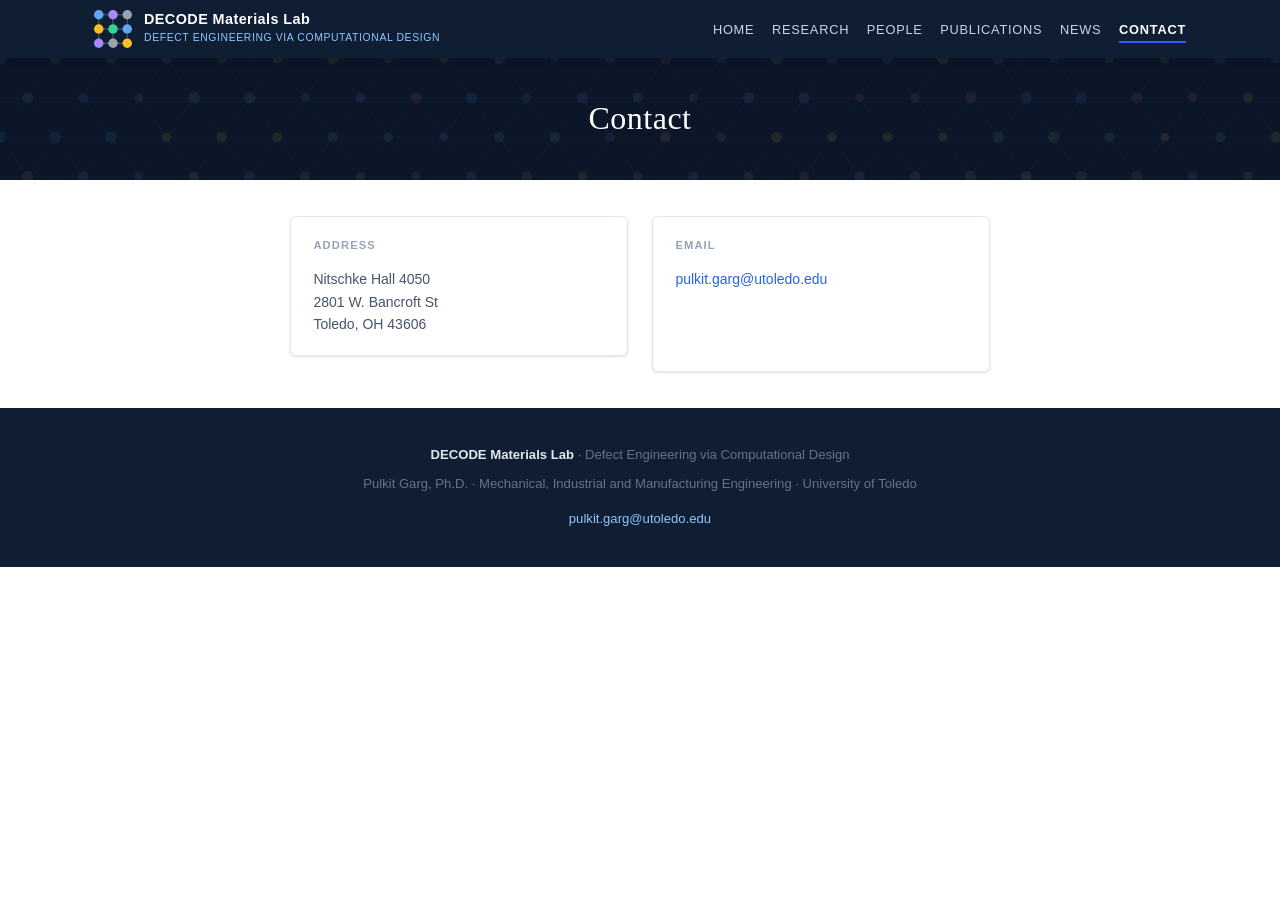
==== contact.html @ d27fb6fd "Restructure site into separate pages: Home, Research, People, Publications, News, Contact - Home: he" ====
<!DOCTYPE html>
<html lang="en">
<head>
  <meta charset="UTF-8" />
  <meta name="viewport" content="width=device-width, initial-scale=1.0" />
  <title>Contact | DECODE Materials Lab</title>
  <meta name="description" content="Contact information for the DECODE Materials Lab at the University of Toledo." />
  <link rel="stylesheet" href="styles.css" />
</head>
<body>

<!-- ===== NAV ===== -->
<nav>
  <div class="nav-inner">
    <a class="nav-brand" href="index.html">
      <svg class="nav-logo" width="38" height="38" viewBox="0 0 40 40" xmlns="http://www.w3.org/2000/svg" aria-hidden="true">
        <g stroke="rgba(255,255,255,0.25)" stroke-width="1.2">
          <line x1="5" y1="5" x2="20" y2="5"/> <line x1="20" y1="5" x2="35" y2="5"/>
          <line x1="5" y1="20" x2="20" y2="20"/> <line x1="20" y1="20" x2="35" y2="20"/>
          <line x1="5" y1="35" x2="20" y2="35"/> <line x1="20" y1="35" x2="35" y2="35"/>
          <line x1="5" y1="5" x2="5" y2="20"/> <line x1="5" y1="20" x2="5" y2="35"/>
          <line x1="20" y1="5" x2="20" y2="20"/> <line x1="20" y1="20" x2="20" y2="35"/>
          <line x1="35" y1="5" x2="35" y2="20"/> <line x1="35" y1="20" x2="35" y2="35"/>
        </g>
        <circle cx="5"  cy="5"  r="5" fill="#60a5fa"/>
        <circle cx="20" cy="5"  r="5" fill="#a78bfa"/>
        <circle cx="35" cy="5"  r="5" fill="#9ca3af"/>
        <circle cx="5"  cy="20" r="5" fill="#fbbf24"/>
        <circle cx="20" cy="20" r="5" fill="#34d399"/>
        <circle cx="35" cy="20" r="5" fill="#60a5fa"/>
        <circle cx="5"  cy="35" r="5" fill="#a78bfa"/>
        <circle cx="20" cy="35" r="5" fill="#9ca3af"/>
        <circle cx="35" cy="35" r="5" fill="#fbbf24"/>
      </svg>
      <div class="nav-brand-text">
        <span class="nav-brand-name">DECODE Materials Lab</span>
        <span class="nav-brand-sub">Defect Engineering via Computational Design</span>
      </div>
    </a>
    <ul class="nav-links" id="nav-links">
      <li><a href="index.html">Home</a></li>
      <li><a href="research.html">Research</a></li>
      <li><a href="people.html">People</a></li>
      <li><a href="publications.html">Publications</a></li>
      <li><a href="news.html">News</a></li>
      <li><a href="contact.html" class="active">Contact</a></li>
    </ul>
    <button class="nav-hamburger" id="nav-toggle" aria-label="Toggle menu">
      <span></span><span></span><span></span>
    </button>
  </div>
</nav>

<div class="page-hero">
  <h1>Contact</h1>
</div>

<!-- ===== CONTACT ===== -->
<section id="contact">
  <div class="section-inner">
    <div class="contact-grid">
      <div class="about-card">
        <h3>Address</h3>
        <p class="about-pos">Nitschke Hall 4050</p>
        <p class="about-pos">2801 W. Bancroft St</p>
        <p class="about-pos">Toledo, OH 43606</p>
      </div>
      <div class="about-card">
        <h3>Email</h3>
        <p class="about-pos"><a href="mailto:pulkit.garg@utoledo.edu">pulkit.garg@utoledo.edu</a></p>
      </div>
    </div>
  </div>
</section>

<!-- ===== FOOTER ===== -->
<footer>
  <p><strong style="color:#e2e8f0">DECODE Materials Lab</strong> &middot; Defect Engineering via Computational Design</p>
  <p>Pulkit Garg, Ph.D. &middot; Mechanical, Industrial and Manufacturing Engineering &middot; University of Toledo</p>
  <p style="margin-top:.75rem"><a href="mailto:pulkit.garg@utoledo.edu">pulkit.garg@utoledo.edu</a></p>
</footer>

<script>
// ── Mobile nav toggle ────────────────────────────────────────────────────────
const navToggle = document.getElementById('nav-toggle');
const navMenu   = document.getElementById('nav-links');

navToggle.addEventListener('click', () => {
  const open = navMenu.classList.toggle('open');
  navToggle.classList.toggle('open', open);
  navToggle.setAttribute('aria-expanded', open);
});

// Close menu when any link is clicked
navMenu.querySelectorAll('a').forEach(a => a.addEventListener('click', () => {
  navMenu.classList.remove('open');
  navToggle.classList.remove('open');
  navToggle.setAttribute('aria-expanded', false);
}));
</script>

</body>
</html>
---- styles.css ----
/* ===== RESET & BASE ===== */
*, *::before, *::after { box-sizing: border-box; margin: 0; padding: 0; }

:root {
  --navy:        #1a2e4a;
  --navy-dark:   #0f1e32;
  --blue:        #2563eb;
  --blue-light:  #dbeafe;
  --gold:        #f59e0b;
  --gold-light:  #fef3c7;
  --gray-50:     #f8fafc;
  --gray-100:    #f1f5f9;
  --gray-200:    #e2e8f0;
  --gray-400:    #94a3b8;
  --gray-600:    #475569;
  --gray-800:    #1e293b;
  --white:       #ffffff;
  --max-w:       1140px;
  --radius:      6px;
  --shadow:      0 1px 3px rgba(0,0,0,.08), 0 1px 2px rgba(0,0,0,.06);
  --shadow-md:   0 4px 12px rgba(0,0,0,.10);
}

html { scroll-behavior: smooth; }

body {
  font-family: "Georgia", "Times New Roman", serif;
  font-size: 16px;
  line-height: 1.75;
  color: var(--gray-800);
  background: var(--white);
}

a { color: var(--blue); text-decoration: none; }
a:hover { text-decoration: underline; }

/* ===== NAV ===== */
nav {
  position: sticky;
  top: 0;
  z-index: 100;
  background: var(--navy-dark);
  box-shadow: 0 2px 8px rgba(0,0,0,.25);
  /* position: sticky acts as containing block for the absolute mobile dropdown */
}

.nav-inner {
  max-width: var(--max-w);
  margin: 0 auto;
  padding: 0 1.5rem;
  display: flex;
  align-items: center;
  justify-content: space-between;
  height: 58px;
}

.nav-brand {
  display: flex;
  flex-direction: row;
  align-items: center;
  gap: .75rem;
  text-decoration: none;
}

.nav-logo { flex-shrink: 0; }

.nav-brand-text {
  display: flex;
  flex-direction: column;
}

.nav-brand-name {
  color: var(--white);
  font-family: -apple-system, BlinkMacSystemFont, "Segoe UI", sans-serif;
  font-size: .9rem;
  font-weight: 700;
  letter-spacing: .03em;
  line-height: 1.2;
}

.nav-brand-sub {
  color: #93c5fd;
  font-family: -apple-system, BlinkMacSystemFont, "Segoe UI", sans-serif;
  font-size: .65rem;
  letter-spacing: .06em;
  text-transform: uppercase;
}

.nav-links {
  display: flex;
  gap: 1.1rem;
  list-style: none;
}

.nav-links a {
  color: #cbd5e1;
  font-family: -apple-system, BlinkMacSystemFont, "Segoe UI", sans-serif;
  font-size: .8rem;
  letter-spacing: .06em;
  text-transform: uppercase;
  text-decoration: none;
  transition: color .2s;
}

.nav-links a:hover { color: var(--white); }

.nav-links a.active {
  color: var(--white);
  font-weight: 700;
  border-bottom: 2px solid var(--blue);
  padding-bottom: 4px;
}

/* ===== HERO ===== */
.hero {
  background:
    url('images/hero-crystal.svg') center center / cover no-repeat;
  color: var(--white);
  padding: 2.25rem 1.5rem 2.25rem;
  text-align: center;
  position: relative;
  overflow: hidden;
}

.hero-inner { max-width: var(--max-w); margin: 0 auto; position: relative; }

.hero-decode {
  display: inline-block;
  background: rgba(255,255,255,.1);
  border: 1px solid rgba(255,255,255,.2);
  border-radius: 4px;
  padding: .3rem 1rem;
  font-family: -apple-system, BlinkMacSystemFont, "Segoe UI", sans-serif;
  font-size: .8rem;
  letter-spacing: .12em;
  text-transform: uppercase;
  color: #93c5fd;
  margin-bottom: 1.25rem;
}

.hero h1 {
  font-size: 2.75rem;
  font-weight: normal;
  letter-spacing: .015em;
  margin-bottom: .4rem;
  color: var(--white);
}

.hero-lab-full {
  font-family: -apple-system, BlinkMacSystemFont, "Segoe UI", sans-serif;
  font-size: 1rem;
  color: #bfdbfe;
  margin-bottom: .2rem;
  font-style: italic;
}

.hero-title {
  font-family: -apple-system, BlinkMacSystemFont, "Segoe UI", sans-serif;
  font-size: 1rem;
  color: #cbd5e1;
  margin-bottom: .2rem;
}

.hero-inst {
  font-family: -apple-system, BlinkMacSystemFont, "Segoe UI", sans-serif;
  font-size: .9rem;
  color: #94a3b8;
  margin-bottom: 2rem;
}

.hero-links {
  display: flex;
  justify-content: center;
  flex-wrap: wrap;
  gap: .65rem;
  margin-bottom: 2.75rem;
}

.hero-links a {
  display: inline-flex;
  align-items: center;
  gap: .4rem;
  padding: .4rem .95rem;
  border-radius: 4px;
  border: 1px solid rgba(255,255,255,.25);
  color: #e2e8f0;
  font-family: -apple-system, BlinkMacSystemFont, "Segoe UI", sans-serif;
  font-size: .82rem;
  text-decoration: none;
  transition: background .2s, border-color .2s;
}

.hero-links a:hover {
  background: rgba(255,255,255,.12);
  border-color: rgba(255,255,255,.5);
  text-decoration: none;
}

.hero-stats {
  display: flex;
  justify-content: center;
  gap: 3rem;
  flex-wrap: wrap;
}

.stat { text-align: center; }
.stat-num {
  display: block;
  font-size: 2.1rem;
  font-weight: bold;
  color: #93c5fd;
  line-height: 1.1;
}
.stat-label {
  font-family: -apple-system, BlinkMacSystemFont, "Segoe UI", sans-serif;
  font-size: .72rem;
  color: #94a3b8;
  text-transform: uppercase;
  letter-spacing: .08em;
}

/* ===== PAGE HERO (sub-page banner) ===== */
.page-hero {
  background:
    url('images/hero-crystal.svg') center center / cover no-repeat;
  color: var(--white);
  padding: 2rem 1.5rem 1.75rem;
  text-align: center;
}

.page-hero h1 {
  font-size: 2rem;
  font-weight: normal;
  letter-spacing: .015em;
  color: var(--white);
  margin-bottom: .35rem;
}

.page-hero p {
  font-family: -apple-system, BlinkMacSystemFont, "Segoe UI", sans-serif;
  font-size: .9rem;
  color: #cbd5e1;
  max-width: 640px;
  margin: 0 auto;
}

/* ===== SECTION WRAPPER ===== */
section { padding: 2.25rem 1.5rem; }
section.section-shaded { background: var(--gray-50); }

.section-inner { max-width: var(--max-w); margin: 0 auto; }

.section-header { margin-bottom: 2rem; }

h2 {
  font-size: 1.65rem;
  font-weight: normal;
  color: var(--navy);
  padding-bottom: .4rem;
  border-bottom: 2.5px solid var(--blue);
  display: inline-block;
  margin-bottom: .5rem;
}

.section-sub {
  font-family: -apple-system, BlinkMacSystemFont, "Segoe UI", sans-serif;
  font-size: .9rem;
  color: var(--gray-600);
  margin-top: .4rem;
}

/* ===== ABOUT ===== */
.about-top {
  display: flex;
  align-items: center;
  gap: 1.75rem;
  margin-bottom: 2rem;
  padding-bottom: 2rem;
  border-bottom: 1px solid var(--gray-200);
}

.about-photo {
  width: 150px;
  height: 150px;
  border-radius: 50%;
  object-fit: cover;
  object-position: center top;
  border: 3px solid var(--blue-light);
  box-shadow: var(--shadow-md);
  flex-shrink: 0;
}

.about-name {
  font-family: -apple-system, BlinkMacSystemFont, "Segoe UI", sans-serif;
  font-size: 1.3rem;
  font-weight: 700;
  color: var(--navy);
  margin-bottom: .3rem;
}

.about-pos {
  font-family: -apple-system, BlinkMacSystemFont, "Segoe UI", sans-serif;
  font-size: .875rem;
  color: var(--gray-600);
  line-height: 1.6;
}

@media (max-width: 480px) {
  .about-top { flex-direction: column; text-align: center; }
}


.about-grid {
  display: grid;
  grid-template-columns: 1fr 270px;
  gap: 2.5rem;
  align-items: start;
}

.about-text p {
  margin-bottom: 1rem;
  color: var(--gray-800);
  text-align: justify;
}

.about-text p:last-child { margin-bottom: 0; }

/* ===== EDUCATION SECTION ===== */
.edu-section-grid {
  display: grid;
  grid-template-columns: 1fr 1fr;
  gap: 1.5rem;
}

.edu-card {
  background: var(--white);
  border: 1px solid var(--gray-200);
  border-top: 3px solid var(--blue);
  border-radius: var(--radius);
  box-shadow: var(--shadow);
  overflow: hidden;
}

.edu-card-header {
  display: flex;
  justify-content: space-between;
  align-items: flex-start;
  gap: 1rem;
  padding: 1.25rem 1.5rem 1rem;
  background: var(--gray-50);
  border-bottom: 1px solid var(--gray-200);
}

.edu-card-degree {
  font-family: -apple-system, BlinkMacSystemFont, "Segoe UI", sans-serif;
  font-size: 1rem;
  font-weight: 700;
  color: var(--navy);
  margin-bottom: .2rem;
}

.edu-card-inst {
  font-family: -apple-system, BlinkMacSystemFont, "Segoe UI", sans-serif;
  font-size: .875rem;
  color: var(--gray-600);
  font-style: italic;
}

.edu-card-date {
  font-family: -apple-system, BlinkMacSystemFont, "Segoe UI", sans-serif;
  font-size: .8rem;
  color: var(--gray-400);
  white-space: nowrap;
  flex-shrink: 0;
  padding-top: .15rem;
}

.edu-card-body {
  padding: 1rem 1.5rem 1.25rem;
  display: flex;
  flex-direction: column;
  gap: .75rem;
}

.edu-card-row {
  display: flex;
  gap: .75rem;
  font-family: -apple-system, BlinkMacSystemFont, "Segoe UI", sans-serif;
  font-size: .875rem;
  line-height: 1.55;
  align-items: flex-start;
}

.edu-label {
  font-weight: 600;
  color: var(--navy);
  min-width: 80px;
  flex-shrink: 0;
  font-size: .8rem;
  text-transform: uppercase;
  letter-spacing: .04em;
  padding-top: .1rem;
}

.edu-thesis {
  color: var(--gray-600);
  font-style: italic;
}

@media (max-width: 740px) {
  .edu-section-grid { grid-template-columns: 1fr; }
}

.about-card {
  background: var(--white);
  border: 1px solid var(--gray-200);
  border-radius: var(--radius);
  box-shadow: var(--shadow);
  padding: 1.2rem 1.4rem;
  margin-bottom: 1rem;
}

.about-card:last-child { margin-bottom: 0; }

.about-card h3 {
  font-family: -apple-system, BlinkMacSystemFont, "Segoe UI", sans-serif;
  font-size: .7rem;
  text-transform: uppercase;
  letter-spacing: .1em;
  color: var(--gray-400);
  margin-bottom: .8rem;
}

.about-card ul {
  list-style: none;
  font-family: -apple-system, BlinkMacSystemFont, "Segoe UI", sans-serif;
  font-size: .85rem;
  color: var(--gray-600);
}

.about-card ul li {
  padding: .3rem 0;
  border-bottom: 1px solid var(--gray-100);
  display: flex;
  align-items: flex-start;
  gap: .5rem;
  line-height: 1.5;
}

.about-card ul li:last-child { border-bottom: none; }

.dot {
  width: 6px; height: 6px;
  border-radius: 50%;
  background: var(--blue);
  margin-top: .5rem;
  flex-shrink: 0;
}

/* ===== RESEARCH ===== */
.research-grid {
  display: grid;
  grid-template-columns: 1fr 1fr;
  gap: 1.25rem;
}

.research-card {
  background: var(--white);
  border: 1px solid var(--gray-200);
  border-top: 3px solid var(--blue);
  border-radius: var(--radius);
  box-shadow: var(--shadow);
  padding: 1.5rem;
  transition: box-shadow .2s, transform .2s;
}

.research-card.future { border-top-color: var(--gold); }
.research-card.methods { border-top-color: #6366f1; }

.research-card:hover {
  box-shadow: var(--shadow-md);
  transform: translateY(-2px);
}

.thrust-num {
  font-family: -apple-system, BlinkMacSystemFont, "Segoe UI", sans-serif;
  font-size: .68rem;
  text-transform: uppercase;
  letter-spacing: .1em;
  color: var(--blue);
  margin-bottom: .5rem;
  font-weight: 600;
}

.research-card.future .thrust-num { color: var(--gold); }
.research-card.methods .thrust-num { color: #6366f1; }

.research-card h3 {
  font-size: 1rem;
  color: var(--navy);
  margin-bottom: .75rem;
  line-height: 1.4;
}

.research-card p {
  font-family: -apple-system, BlinkMacSystemFont, "Segoe UI", sans-serif;
  font-size: .855rem;
  color: var(--gray-600);
  line-height: 1.65;
  margin-bottom: .9rem;
  text-align: justify;
}

.tags { display: flex; flex-wrap: wrap; gap: .35rem; }

/* Figure inside a research card */
.card-figure {
  margin-top: 1rem;
  padding-top: 1rem;
  border-top: 1px solid var(--gray-100);
}

.card-figure img {
  width: 100%;
  display: block;
  border-radius: 4px;
  border: 1px solid var(--gray-200);
}

.card-figure figcaption {
  font-family: -apple-system, BlinkMacSystemFont, "Segoe UI", sans-serif;
  font-size: .72rem;
  color: var(--gray-400);
  margin-top: .4rem;
  font-style: italic;
  text-align: center;
  line-height: 1.4;
}

.tag {
  background: var(--blue-light);
  color: #1d4ed8;
  font-family: -apple-system, BlinkMacSystemFont, "Segoe UI", sans-serif;
  font-size: .7rem;
  padding: .18rem .5rem;
  border-radius: 20px;
  letter-spacing: .02em;
}

.tag-gold { background: var(--gold-light); color: #92400e; }
.tag-purple { background: #ede9fe; color: #5b21b6; }

/* ===== HOME: RESEARCH THRUST TEASERS ===== */
.teaser-grid { grid-template-columns: repeat(3, 1fr); }

.thrust-more {
  display: inline-block;
  font-family: -apple-system, BlinkMacSystemFont, "Segoe UI", sans-serif;
  font-size: .82rem;
  font-weight: 600;
  color: var(--blue);
  margin-top: .25rem;
}

@media (max-width: 900px) {
  .teaser-grid { grid-template-columns: 1fr 1fr; }
}
@media (max-width: 600px) {
  .teaser-grid { grid-template-columns: 1fr; }
}

/* ===== PEOPLE: PROFILE LINKS ===== */
.profile-links {
  display: flex;
  flex-wrap: wrap;
  gap: .6rem;
  margin-top: .75rem;
}

.profile-links a {
  display: inline-flex;
  align-items: center;
  gap: .4rem;
  padding: .45rem 1rem;
  border-radius: 4px;
  border: 1px solid var(--gray-200);
  background: var(--white);
  color: var(--navy);
  font-family: -apple-system, BlinkMacSystemFont, "Segoe UI", sans-serif;
  font-size: .82rem;
  box-shadow: var(--shadow);
  transition: box-shadow .2s, border-color .2s;
}

.profile-links a:hover {
  box-shadow: var(--shadow-md);
  border-color: var(--blue);
  text-decoration: none;
}

/* ===== EMPTY STATE (e.g. News) ===== */
.empty-state {
  text-align: center;
  padding: 3.5rem 1rem;
  color: var(--gray-400);
  font-family: -apple-system, BlinkMacSystemFont, "Segoe UI", sans-serif;
  font-size: .95rem;
}

/* ===== CONTACT ===== */
.contact-grid {
  display: grid;
  grid-template-columns: 1fr 1fr;
  gap: 1.5rem;
  max-width: 700px;
  margin: 0 auto;
}

@media (max-width: 600px) {
  .contact-grid { grid-template-columns: 1fr; }
}

/* ===== PUBLICATIONS ===== */
.pub-meta {
  display: flex;
  align-items: center;
  justify-content: space-between;
  flex-wrap: wrap;
  gap: .75rem;
  margin-bottom: 1.25rem;
}

.pub-filter {
  display: flex;
  gap: .45rem;
  flex-wrap: wrap;
}

.filter-btn {
  font-family: -apple-system, BlinkMacSystemFont, "Segoe UI", sans-serif;
  font-size: .78rem;
  padding: .3rem .8rem;
  border: 1px solid var(--gray-200);
  border-radius: 20px;
  background: var(--white);
  color: var(--gray-600);
  cursor: pointer;
  transition: all .18s;
}

.filter-btn:hover { background: var(--gray-100); }
.filter-btn.active { background: var(--navy); color: var(--white); border-color: var(--navy); }

.pub-count {
  font-family: -apple-system, BlinkMacSystemFont, "Segoe UI", sans-serif;
  font-size: .8rem;
  color: var(--gray-400);
}

.pub-list { display: flex; flex-direction: column; gap: .75rem; }

.pub-item {
  background: var(--white);
  border: 1px solid var(--gray-200);
  border-radius: var(--radius);
  padding: .95rem 1.2rem;
  box-shadow: var(--shadow);
  font-family: -apple-system, BlinkMacSystemFont, "Segoe UI", sans-serif;
  font-size: .855rem;
  line-height: 1.65;
  transition: border-color .2s;
}

.pub-item:hover { border-color: #93c5fd; }
.pub-item.first-author { border-left: 3px solid var(--blue); }
.pub-item.in-prep { border-left: 3px solid var(--gold); background: #fffdf5; }

.pub-num { font-weight: 700; color: var(--gray-400); margin-right: .35rem; font-size: .8rem; }
.pub-authors { color: var(--gray-600); }
.pub-authors strong { color: var(--navy); font-weight: 600; }
.pub-title { color: var(--gray-800); }
.pub-journal { color: var(--blue); font-style: italic; }

.pub-badge {
  display: inline-block;
  font-size: .67rem;
  padding: .1rem .48rem;
  border-radius: 10px;
  margin-left: .4rem;
  vertical-align: middle;
  font-style: normal;
  font-weight: 600;
}

.badge-fa   { background: var(--blue-light); color: #1d4ed8; }
.badge-prep { background: var(--gold-light); color: #92400e; }
.badge-nc   { background: #dcfce7; color: #166534; }

.pub-pdf {
  display: inline-block;
  font-size: .67rem;
  font-weight: 600;
  padding: .1rem .48rem;
  border-radius: 10px;
  margin-left: .4rem;
  vertical-align: middle;
  background: #fef2f2;
  color: #dc2626;
  border: 1px solid #fecaca;
  text-decoration: none;
  transition: background .15s;
}
.pub-pdf:hover { background: #fee2e2; color: #991b1b; }

/* ===== GALLERY ===== */
.gallery-grid {
  display: grid;
  grid-template-columns: repeat(3, 1fr);
  gap: 1.25rem;
}

/* First gallery item spans 2 columns */
.gallery-item:first-child {
  grid-column: span 2;
}

/* Items 3–5: full width across all 3 columns */
.gallery-item:nth-child(3),
.gallery-item:nth-child(4),
.gallery-item:nth-child(5) {
  grid-column: span 3;
}

.gallery-item:nth-child(3) .gallery-img-wrap { height: 420px; }
.gallery-item:nth-child(4) .gallery-img-wrap { height: 360px; }
.gallery-item:nth-child(5) .gallery-img-wrap { height: 360px; }

.gallery-item {
  display: flex;
  flex-direction: column;
  background: var(--white);
  border: 1px solid var(--gray-200);
  border-radius: var(--radius);
  box-shadow: var(--shadow);
  overflow: hidden;
  transition: box-shadow .2s, transform .2s;
}

.gallery-item:hover {
  box-shadow: var(--shadow-md);
  transform: translateY(-2px);
}

.gallery-img-wrap {
  position: relative;
  width: 100%;
  height: 260px;
  background: var(--gray-100);
  overflow: hidden;
}

.gallery-img {
  width: 100%;
  height: 100%;
  object-fit: contain;
  background: var(--white);
  display: block;
  padding: .5rem;
}

/* Hide real img when it has no src, show placeholder instead */
.gallery-img[data-placeholder="true"] { display: none; }

.gallery-placeholder {
  position: absolute;
  inset: 0;
  display: flex;
  align-items: center;
  justify-content: center;
  background: var(--gray-100);
  border-bottom: 1px solid var(--gray-200);
}

/* Hide placeholder once a real image is loaded */
.gallery-img:not([data-placeholder]) + .gallery-placeholder,
.gallery-img[src]:not([src=""]) + .gallery-placeholder { display: none; }

.gallery-placeholder span {
  font-family: -apple-system, BlinkMacSystemFont, "Segoe UI", sans-serif;
  font-size: .78rem;
  color: var(--gray-400);
  font-style: italic;
}

.gallery-caption {
  font-family: -apple-system, BlinkMacSystemFont, "Segoe UI", sans-serif;
  font-size: .82rem;
  color: var(--gray-600);
  line-height: 1.55;
  padding: .8rem 1rem;
  flex: 1;
  text-align: center;
}

@media (max-width: 740px) {
  .gallery-grid { grid-template-columns: repeat(2, 1fr); }
  .gallery-item:first-child,
  .gallery-item:nth-child(3),
  .gallery-item:nth-child(4),
  .gallery-item:nth-child(5) { grid-column: span 2; }
}

@media (max-width: 480px) {
  .gallery-grid { grid-template-columns: 1fr; }
  .gallery-item:first-child,
  .gallery-item:nth-child(3),
  .gallery-item:nth-child(4),
  .gallery-item:nth-child(5) { grid-column: span 1; }
}


/* ===== CV ===== */
.cv-columns {
  display: grid;
  grid-template-columns: 1fr 1fr;
  gap: 1.5rem;
  margin-bottom: 1.5rem;
}

.cv-block {
  background: var(--white);
  border: 1px solid var(--gray-200);
  border-radius: var(--radius);
  padding: 1.3rem 1.5rem;
  box-shadow: var(--shadow);
}

.cv-block h3 {
  font-family: -apple-system, BlinkMacSystemFont, "Segoe UI", sans-serif;
  font-size: .7rem;
  text-transform: uppercase;
  letter-spacing: .1em;
  color: var(--gray-400);
  margin-bottom: 1rem;
  padding-bottom: .5rem;
  border-bottom: 1px solid var(--gray-100);
}

.cv-entry { margin-bottom: 1.1rem; }
.cv-entry:last-child { margin-bottom: 0; }

.cv-row {
  display: flex;
  justify-content: space-between;
  align-items: baseline;
  gap: .5rem;
  flex-wrap: wrap;
}

.cv-entry-title {
  font-weight: bold;
  color: var(--navy);
  font-size: .9rem;
  font-family: -apple-system, BlinkMacSystemFont, "Segoe UI", sans-serif;
}

.cv-entry-date {
  font-family: -apple-system, BlinkMacSystemFont, "Segoe UI", sans-serif;
  font-size: .78rem;
  color: var(--gray-400);
  white-space: nowrap;
  flex-shrink: 0;
}

.cv-entry-sub {
  font-family: -apple-system, BlinkMacSystemFont, "Segoe UI", sans-serif;
  font-size: .83rem;
  color: var(--gray-600);
  font-style: italic;
  margin-top: .1rem;
}

.cv-entry-note {
  font-family: -apple-system, BlinkMacSystemFont, "Segoe UI", sans-serif;
  font-size: .8rem;
  color: var(--gray-400);
  margin-top: .1rem;
}

.cv-awards ul {
  list-style: none;
  padding: 0;
}

.cv-awards ul li {
  font-family: -apple-system, BlinkMacSystemFont, "Segoe UI", sans-serif;
  font-size: .85rem;
  color: var(--gray-600);
  padding: .4rem 0;
  border-bottom: 1px solid var(--gray-100);
  display: flex;
  gap: .5rem;
  align-items: flex-start;
  line-height: 1.5;
}

.cv-awards ul li:last-child { border-bottom: none; }

.cv-download {
  background: var(--navy);
  border-radius: var(--radius);
  padding: 2rem;
  text-align: center;
}

.cv-download p {
  font-family: -apple-system, BlinkMacSystemFont, "Segoe UI", sans-serif;
  font-size: .9rem;
  color: #94a3b8;
  margin-bottom: 1.1rem;
}

.btn-download {
  display: inline-flex;
  align-items: center;
  gap: .5rem;
  background: var(--blue);
  color: var(--white);
  padding: .7rem 1.8rem;
  border-radius: 4px;
  font-family: -apple-system, BlinkMacSystemFont, "Segoe UI", sans-serif;
  font-size: .9rem;
  font-weight: 600;
  text-decoration: none;
  transition: background .2s;
}

.btn-download:hover { background: #1d4ed8; text-decoration: none; }

/* ===== FOOTER ===== */
footer {
  background: var(--navy-dark);
  color: #64748b;
  text-align: center;
  padding: 2.25rem 1.5rem;
  font-family: -apple-system, BlinkMacSystemFont, "Segoe UI", sans-serif;
  font-size: .82rem;
}

footer a { color: #93c5fd; }
footer p + p { margin-top: .4rem; }

/* ===== HAMBURGER BUTTON ===== */
.nav-hamburger {
  display: none;
  flex-direction: column;
  justify-content: center;
  gap: 5px;
  background: none;
  border: none;
  cursor: pointer;
  padding: .4rem;
  flex-shrink: 0;
}

.nav-hamburger span {
  display: block;
  width: 22px;
  height: 2px;
  background: #cbd5e1;
  border-radius: 2px;
  transition: transform .25s, opacity .25s, background .2s;
  transform-origin: center;
}

.nav-hamburger:hover span { background: var(--white); }

/* Animate to X when open */
.nav-hamburger.open span:nth-child(1) { transform: translateY(7px) rotate(45deg); }
.nav-hamburger.open span:nth-child(2) { opacity: 0; transform: scaleX(0); }
.nav-hamburger.open span:nth-child(3) { transform: translateY(-7px) rotate(-45deg); }

/* ===== RESPONSIVE ===== */

/* Tablet: collapse grids */
@media (max-width: 740px) {
  .about-grid,
  .research-grid,
  .cv-columns { grid-template-columns: 1fr; }

  .hero h1 { font-size: 2.1rem; }
  .hero-stats { gap: 1.75rem; }

  /* Publication filter: allow horizontal scroll on tight screens */
  .pub-filter { flex-wrap: nowrap; overflow-x: auto; padding-bottom: .25rem; }
  .pub-filter::-webkit-scrollbar { height: 3px; }
  .pub-filter::-webkit-scrollbar-thumb { background: var(--gray-200); border-radius: 2px; }
  .filter-btn { flex-shrink: 0; }
}

/* Mobile: hamburger nav */
@media (max-width: 600px) {
  .nav-hamburger { display: flex; }
  .nav-brand-sub { display: none; }

  /* Stack nav links into a full-width dropdown */
  .nav-links {
    display: none;
    position: absolute;
    top: 58px;
    left: 0; right: 0;
    background: var(--navy-dark);
    flex-direction: column;
    gap: 0;
    padding: .4rem 0 .6rem;
    border-top: 1px solid rgba(255,255,255,.08);
    box-shadow: 0 6px 16px rgba(0,0,0,.35);
    z-index: 99;
  }

  .nav-links.open { display: flex; }

  .nav-links li { text-align: center; }
  .nav-links a {
    display: block;
    padding: .75rem 1.5rem;
    font-size: .85rem;
    letter-spacing: .05em;
  }
  .nav-links a:hover { background: rgba(255,255,255,.06); }
}

/* Small mobile */
@media (max-width: 480px) {
  section { padding: 3rem 1rem; }
  .hero { padding: 3.5rem 1rem 3rem; }
  .hero h1 { font-size: 1.8rem; }
  .hero-stats { gap: 1.25rem; }
  .stat-num { font-size: 1.7rem; }
  .hero-links { gap: .45rem; }
  .hero-links a { font-size: .78rem; padding: .35rem .75rem; }
  .pub-meta { flex-direction: column; align-items: flex-start; gap: .5rem; }
}
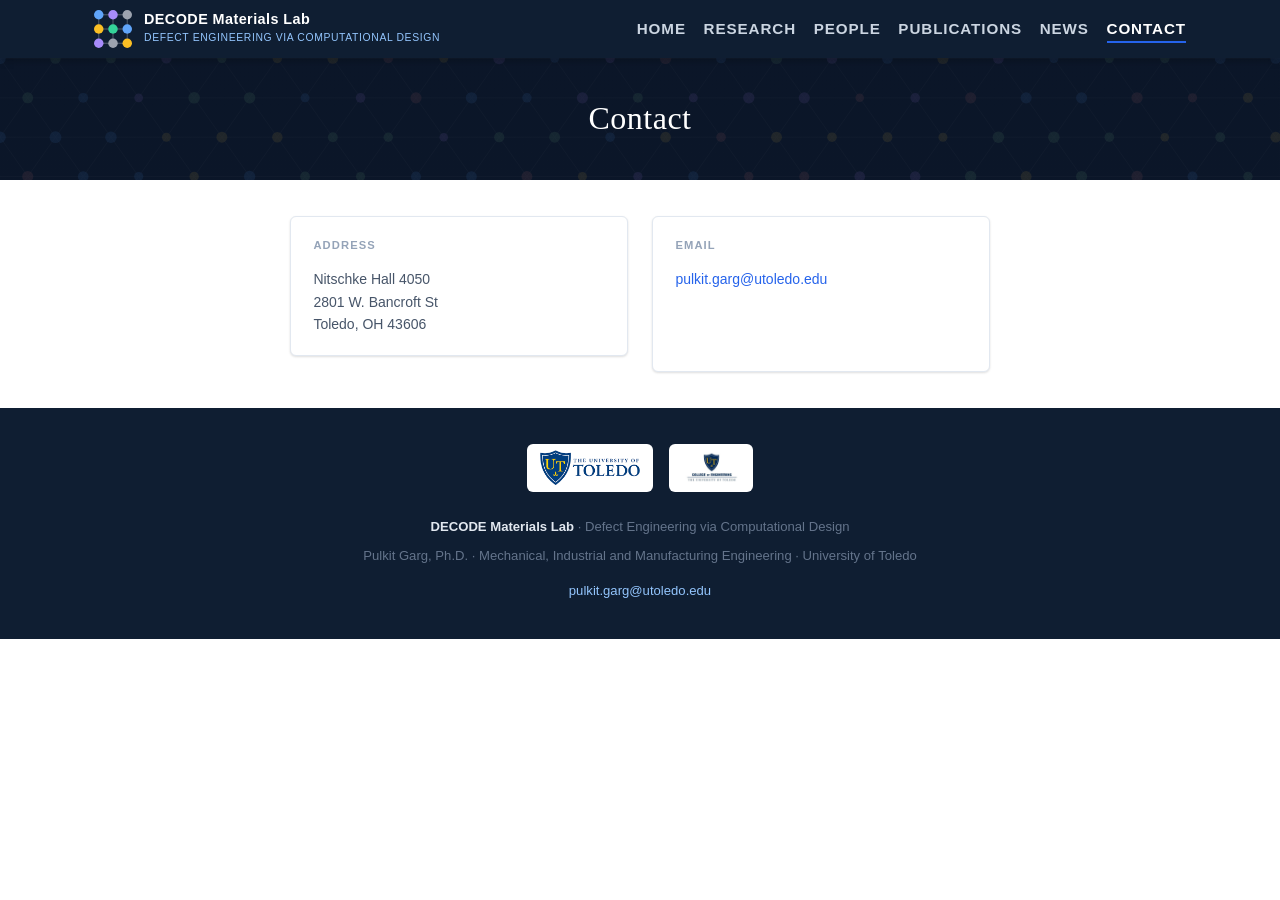
==== commit 0d22c773: "Add UT/COE logos to footer; remove Home heading; keep Research section - Add University of Toledo an" ====
--- a/contact.html
+++ b/contact.html
@@ -75,6 +75,10 @@
 
 <!-- ===== FOOTER ===== -->
 <footer>
+  <div class="footer-logos">
+    <img src="images/logos/UT-logo.png" alt="University of Toledo logo" />
+    <img src="images/logos/UT-COE-Logo.jpg" alt="University of Toledo College of Engineering logo" />
+  </div>
   <p><strong style="color:#e2e8f0">DECODE Materials Lab</strong> &middot; Defect Engineering via Computational Design</p>
   <p>Pulkit Garg, Ph.D. &middot; Mechanical, Industrial and Manufacturing Engineering &middot; University of Toledo</p>
   <p style="margin-top:.75rem"><a href="mailto:pulkit.garg@utoledo.edu">pulkit.garg@utoledo.edu</a></p>
--- a/styles.css
+++ b/styles.css
@@ -95,7 +95,8 @@
 .nav-links a {
   color: #cbd5e1;
   font-family: -apple-system, BlinkMacSystemFont, "Segoe UI", sans-serif;
-  font-size: .8rem;
+  font-size: .95rem;
+  font-weight: 700;
   letter-spacing: .06em;
   text-transform: uppercase;
   text-decoration: none;
@@ -111,112 +112,81 @@
   padding-bottom: 4px;
 }
 
-/* ===== HERO ===== */
-.hero {
-  background:
-    url('images/hero-crystal.svg') center center / cover no-repeat;
-  color: var(--white);
-  padding: 2.25rem 1.5rem 2.25rem;
+/* ===== HOME BANNER ===== */
+.home-banner {
+  padding: 2rem 1.5rem 3rem;
   text-align: center;
-  position: relative;
+}
+
+.photo-strip {
+  display: flex;
+  gap: .6rem;
+  max-width: var(--max-w);
+  margin: 0 auto 2.5rem;
+  height: 320px;
+}
+
+.photo-strip-item {
+  flex: 1;
+  border-radius: 4px;
   overflow: hidden;
 }
 
-.hero-inner { max-width: var(--max-w); margin: 0 auto; position: relative; }
-
-.hero-decode {
-  display: inline-block;
-  background: rgba(255,255,255,.1);
-  border: 1px solid rgba(255,255,255,.2);
-  border-radius: 4px;
-  padding: .3rem 1rem;
+.photo-strip-item:nth-child(2) { flex: 2; }
+
+.photo-strip-single {
+  max-width: 720px;
+  justify-content: center;
+}
+
+.photo-strip-item img {
+  width: 100%;
+  height: 100%;
+  object-fit: cover;
+  object-position: top center;
+  display: block;
+}
+
+.photo-strip-item.placeholder {
+  background: var(--gray-100);
+  border: 1px dashed var(--gray-200);
+  display: flex;
+  align-items: center;
+  justify-content: center;
+}
+
+.photo-strip-item.placeholder span {
   font-family: -apple-system, BlinkMacSystemFont, "Segoe UI", sans-serif;
   font-size: .8rem;
-  letter-spacing: .12em;
-  text-transform: uppercase;
-  color: #93c5fd;
+  color: var(--gray-400);
+}
+
+.home-title h1 {
+  font-family: -apple-system, BlinkMacSystemFont, "Segoe UI", sans-serif;
+  font-size: 2.5rem;
+  font-weight: 700;
+  color: var(--navy);
+  margin-bottom: .5rem;
+}
+
+.home-title-full {
+  font-family: -apple-system, BlinkMacSystemFont, "Segoe UI", sans-serif;
+  font-size: 1.05rem;
+  color: var(--gray-600);
+  font-style: italic;
   margin-bottom: 1.25rem;
 }
 
-.hero h1 {
-  font-size: 2.75rem;
-  font-weight: normal;
-  letter-spacing: .015em;
-  margin-bottom: .4rem;
-  color: var(--white);
-}
-
-.hero-lab-full {
-  font-family: -apple-system, BlinkMacSystemFont, "Segoe UI", sans-serif;
-  font-size: 1rem;
-  color: #bfdbfe;
-  margin-bottom: .2rem;
-  font-style: italic;
-}
-
-.hero-title {
-  font-family: -apple-system, BlinkMacSystemFont, "Segoe UI", sans-serif;
-  font-size: 1rem;
-  color: #cbd5e1;
-  margin-bottom: .2rem;
-}
-
-.hero-inst {
-  font-family: -apple-system, BlinkMacSystemFont, "Segoe UI", sans-serif;
-  font-size: .9rem;
-  color: #94a3b8;
-  margin-bottom: 2rem;
-}
-
-.hero-links {
-  display: flex;
-  justify-content: center;
-  flex-wrap: wrap;
-  gap: .65rem;
-  margin-bottom: 2.75rem;
-}
-
-.hero-links a {
-  display: inline-flex;
-  align-items: center;
-  gap: .4rem;
-  padding: .4rem .95rem;
-  border-radius: 4px;
-  border: 1px solid rgba(255,255,255,.25);
-  color: #e2e8f0;
-  font-family: -apple-system, BlinkMacSystemFont, "Segoe UI", sans-serif;
-  font-size: .82rem;
-  text-decoration: none;
-  transition: background .2s, border-color .2s;
-}
-
-.hero-links a:hover {
-  background: rgba(255,255,255,.12);
-  border-color: rgba(255,255,255,.5);
-  text-decoration: none;
-}
-
-.hero-stats {
-  display: flex;
-  justify-content: center;
-  gap: 3rem;
-  flex-wrap: wrap;
-}
-
-.stat { text-align: center; }
-.stat-num {
-  display: block;
-  font-size: 2.1rem;
-  font-weight: bold;
-  color: #93c5fd;
-  line-height: 1.1;
-}
-.stat-label {
-  font-family: -apple-system, BlinkMacSystemFont, "Segoe UI", sans-serif;
-  font-size: .72rem;
-  color: #94a3b8;
-  text-transform: uppercase;
-  letter-spacing: .08em;
+.home-title-inst,
+.home-title-pi {
+  font-family: -apple-system, BlinkMacSystemFont, "Segoe UI", sans-serif;
+  font-size: 1.15rem;
+  font-weight: 600;
+  color: var(--gray-800);
+}
+
+@media (max-width: 640px) {
+  .photo-strip { height: 200px; }
 }
 
 /* ===== PAGE HERO (sub-page banner) ===== */
@@ -267,6 +237,11 @@
   font-size: .9rem;
   color: var(--gray-600);
   margin-top: .4rem;
+}
+
+.pub-scholar-note {
+  font-size: 1.05rem;
+  margin-bottom: 1.5rem;
 }
 
 /* ===== ABOUT ===== */
@@ -569,12 +544,97 @@
   .teaser-grid { grid-template-columns: 1fr; }
 }
 
-/* ===== PEOPLE: PROFILE LINKS ===== */
+/* ===== PEOPLE: PROFILE CARD ===== */
+.people-card {
+  display: flex;
+  gap: 3rem;
+  align-items: flex-start;
+}
+
+.people-photo {
+  width: 260px;
+  height: 260px;
+  object-fit: cover;
+  border-radius: 6px;
+  box-shadow: var(--shadow-md);
+  flex-shrink: 0;
+}
+
+.people-avatar-placeholder {
+  width: 260px;
+  height: 260px;
+  border-radius: 6px;
+  overflow: hidden;
+  box-shadow: var(--shadow-md);
+  flex-shrink: 0;
+}
+
+.people-avatar-placeholder svg { width: 100%; height: 100%; display: block; }
+
+.people-info { flex: 1; min-width: 0; }
+
+.people-rule {
+  width: 64px;
+  height: 2px;
+  background: var(--gray-400);
+  margin-bottom: 1.4rem;
+}
+
+.people-name {
+  font-family: -apple-system, BlinkMacSystemFont, "Segoe UI", sans-serif;
+  font-size: 1.5rem;
+  font-weight: 700;
+  color: var(--navy);
+  margin-bottom: .5rem;
+}
+
+.people-info p {
+  font-family: -apple-system, BlinkMacSystemFont, "Segoe UI", sans-serif;
+  font-size: 1.05rem;
+  color: var(--gray-800);
+  line-height: 1.6;
+  margin-bottom: 1.1rem;
+}
+
+.people-info p.people-tight { margin-bottom: .3rem; }
+
+.people-info p.people-label {
+  font-size: .85rem;
+  font-weight: 700;
+  text-transform: uppercase;
+  letter-spacing: .1em;
+  color: var(--gray-400);
+  margin-bottom: .4rem;
+}
+
+.people-info p.people-entry { font-size: .95rem; }
+
+.people-office {
+  flex-shrink: 0;
+  margin-left: auto;
+  text-align: right;
+}
+
+.people-office p {
+  font-family: -apple-system, BlinkMacSystemFont, "Segoe UI", sans-serif;
+  font-size: 1.05rem;
+  color: var(--gray-800);
+  line-height: 1.6;
+  margin-bottom: 1.1rem;
+}
+
+.people-office p.people-tight { margin-bottom: .3rem; }
+
 .profile-links {
   display: flex;
   flex-wrap: wrap;
   gap: .6rem;
-  margin-top: .75rem;
+  margin-top: .5rem;
+}
+
+.people-office .profile-links {
+  flex-direction: column;
+  align-items: flex-end;
 }
 
 .profile-links a {
@@ -587,7 +647,7 @@
   background: var(--white);
   color: var(--navy);
   font-family: -apple-system, BlinkMacSystemFont, "Segoe UI", sans-serif;
-  font-size: .82rem;
+  font-size: .88rem;
   box-shadow: var(--shadow);
   transition: box-shadow .2s, border-color .2s;
 }
@@ -596,6 +656,13 @@
   box-shadow: var(--shadow-md);
   border-color: var(--blue);
   text-decoration: none;
+}
+
+@media (max-width: 640px) {
+  .people-card { flex-direction: column; align-items: center; text-align: center; }
+  .people-rule { margin-left: auto; margin-right: auto; }
+  .people-office { margin-left: 0; text-align: center; }
+  .people-office .profile-links { align-items: center; }
 }
 
 /* ===== EMPTY STATE (e.g. News) ===== */
@@ -605,6 +672,46 @@
   color: var(--gray-400);
   font-family: -apple-system, BlinkMacSystemFont, "Segoe UI", sans-serif;
   font-size: .95rem;
+}
+
+/* ===== NEWS ===== */
+.news-list {
+  display: flex;
+  flex-direction: column;
+  gap: 1.25rem;
+  max-width: 800px;
+  margin: 0 auto;
+}
+
+.news-item {
+  background: var(--white);
+  border: 1px solid var(--gray-200);
+  border-top: 3px solid var(--blue);
+  border-radius: var(--radius);
+  box-shadow: var(--shadow);
+  padding: 1.5rem;
+}
+
+.news-date {
+  font-family: -apple-system, BlinkMacSystemFont, "Segoe UI", sans-serif;
+  font-size: .75rem;
+  text-transform: uppercase;
+  letter-spacing: .08em;
+  color: var(--gray-400);
+  margin-bottom: .5rem;
+}
+
+.news-title {
+  font-size: 1.1rem;
+  color: var(--navy);
+  margin-bottom: .6rem;
+}
+
+.news-item p {
+  font-family: -apple-system, BlinkMacSystemFont, "Segoe UI", sans-serif;
+  font-size: .9rem;
+  color: var(--gray-600);
+  line-height: 1.65;
 }
 
 /* ===== CONTACT ===== */
@@ -672,7 +779,6 @@
 }
 
 .pub-item:hover { border-color: #93c5fd; }
-.pub-item.first-author { border-left: 3px solid var(--blue); }
 .pub-item.in-prep { border-left: 3px solid var(--gold); background: #fffdf5; }
 
 .pub-num { font-weight: 700; color: var(--gray-400); margin-right: .35rem; font-size: .8rem; }
@@ -950,6 +1056,22 @@
 footer a { color: #93c5fd; }
 footer p + p { margin-top: .4rem; }
 
+.footer-logos {
+  display: flex;
+  justify-content: center;
+  align-items: center;
+  flex-wrap: wrap;
+  gap: 1rem;
+  margin-bottom: 1.5rem;
+}
+
+.footer-logos img {
+  height: 48px;
+  background: var(--white);
+  padding: .4rem .8rem;
+  border-radius: 6px;
+}
+
 /* ===== HAMBURGER BUTTON ===== */
 .nav-hamburger {
   display: none;
@@ -988,8 +1110,7 @@
   .research-grid,
   .cv-columns { grid-template-columns: 1fr; }
 
-  .hero h1 { font-size: 2.1rem; }
-  .hero-stats { gap: 1.75rem; }
+  .home-title h1 { font-size: 2.1rem; }
 
   /* Publication filter: allow horizontal scroll on tight screens */
   .pub-filter { flex-wrap: nowrap; overflow-x: auto; padding-bottom: .25rem; }
@@ -1033,11 +1154,7 @@
 /* Small mobile */
 @media (max-width: 480px) {
   section { padding: 3rem 1rem; }
-  .hero { padding: 3.5rem 1rem 3rem; }
-  .hero h1 { font-size: 1.8rem; }
-  .hero-stats { gap: 1.25rem; }
-  .stat-num { font-size: 1.7rem; }
-  .hero-links { gap: .45rem; }
-  .hero-links a { font-size: .78rem; padding: .35rem .75rem; }
+  .home-banner { padding: 2.5rem 1rem 2.5rem; }
+  .home-title h1 { font-size: 1.8rem; }
   .pub-meta { flex-direction: column; align-items: flex-start; gap: .5rem; }
 }
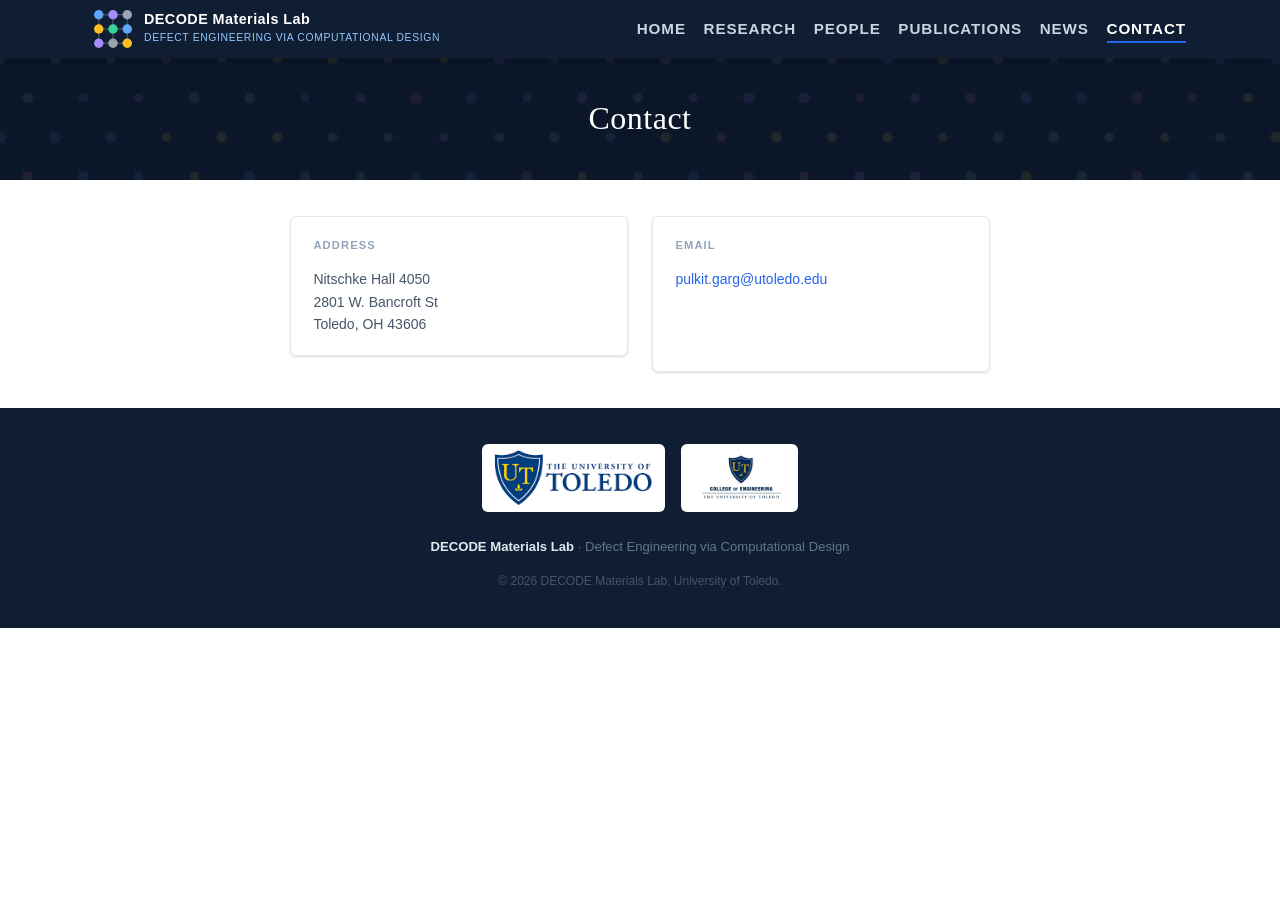
==== commit c81e0c9c: "Footer cleanup and Home spacing fix - Remove email and affiliation line from footer (still available" ====
--- a/contact.html
+++ b/contact.html
@@ -80,8 +80,7 @@
     <img src="images/logos/UT-COE-Logo.jpg" alt="University of Toledo College of Engineering logo" />
   </div>
   <p><strong style="color:#e2e8f0">DECODE Materials Lab</strong> &middot; Defect Engineering via Computational Design</p>
-  <p>Pulkit Garg, Ph.D. &middot; Mechanical, Industrial and Manufacturing Engineering &middot; University of Toledo</p>
-  <p style="margin-top:.75rem"><a href="mailto:pulkit.garg@utoledo.edu">pulkit.garg@utoledo.edu</a></p>
+  <p style="margin-top:.75rem; font-size:.75rem; color:#475569;">&copy; 2026 DECODE Materials Lab, University of Toledo.</p>
 </footer>
 
 <script>
--- a/styles.css
+++ b/styles.css
@@ -114,7 +114,7 @@
 
 /* ===== HOME BANNER ===== */
 .home-banner {
-  padding: 2rem 1.5rem 3rem;
+  padding: 2rem 1.5rem 1rem;
   text-align: center;
 }
 
@@ -166,7 +166,7 @@
   font-size: 2.5rem;
   font-weight: 700;
   color: var(--navy);
-  margin-bottom: .5rem;
+  margin-bottom: .15rem;
 }
 
 .home-title-full {
@@ -527,6 +527,7 @@
 
 /* ===== HOME: RESEARCH THRUST TEASERS ===== */
 .teaser-grid { grid-template-columns: repeat(3, 1fr); }
+.teaser-grid .research-card h3 { text-align: center; }
 
 .thrust-more {
   display: inline-block;
@@ -1066,7 +1067,7 @@
 }
 
 .footer-logos img {
-  height: 48px;
+  height: 68px;
   background: var(--white);
   padding: .4rem .8rem;
   border-radius: 6px;
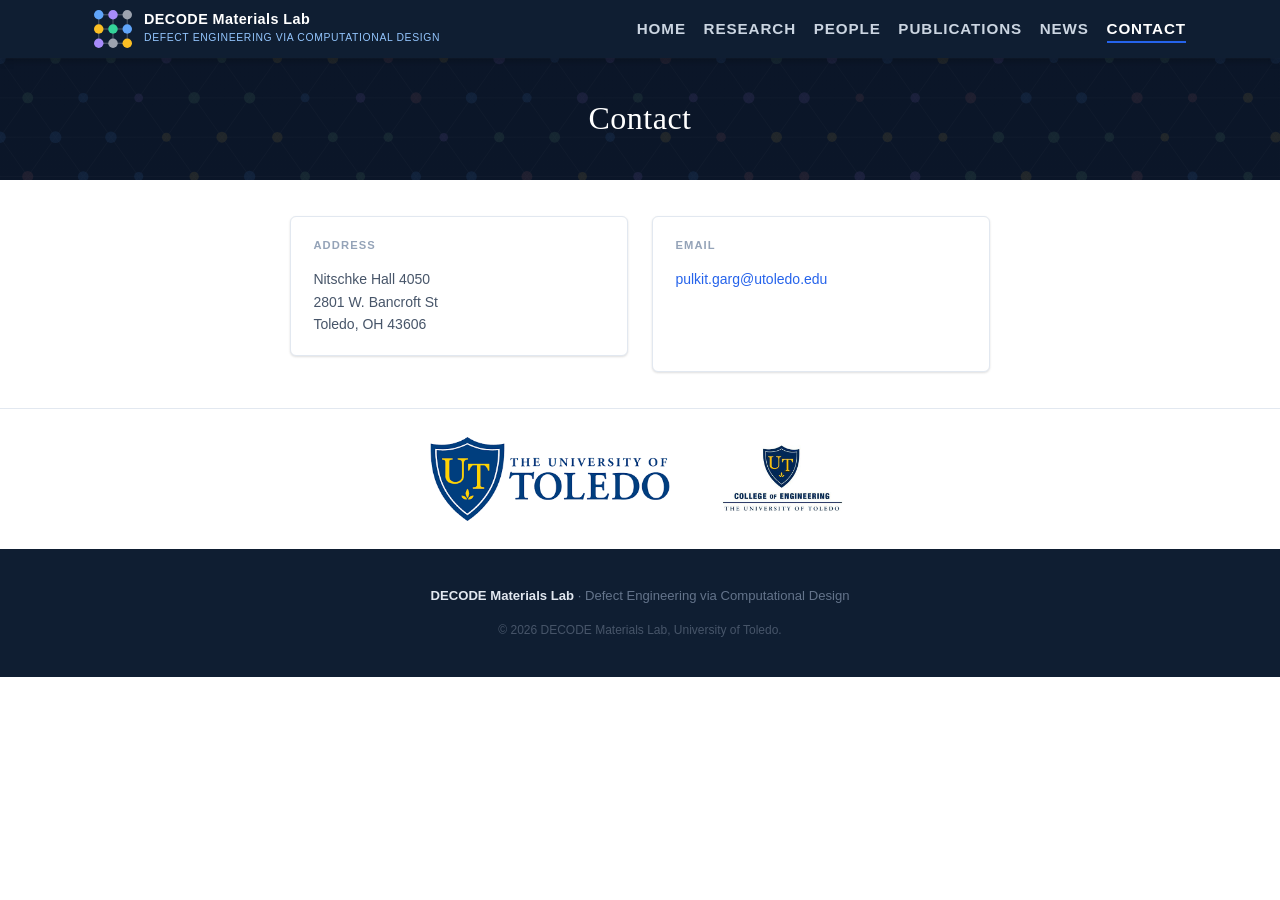
==== commit ea265621: "Move UT logos above footer into their own light strip; tweak Home heading - Move UT/COE logos out of" ====
--- a/contact.html
+++ b/contact.html
@@ -73,12 +73,13 @@
   </div>
 </section>
 
+<div class="logo-strip">
+  <img src="images/logos/UT-logo.png" alt="University of Toledo logo" />
+  <img src="images/logos/UT-COE-Logo.jpg" alt="University of Toledo College of Engineering logo" />
+</div>
+
 <!-- ===== FOOTER ===== -->
 <footer>
-  <div class="footer-logos">
-    <img src="images/logos/UT-logo.png" alt="University of Toledo logo" />
-    <img src="images/logos/UT-COE-Logo.jpg" alt="University of Toledo College of Engineering logo" />
-  </div>
   <p><strong style="color:#e2e8f0">DECODE Materials Lab</strong> &middot; Defect Engineering via Computational Design</p>
   <p style="margin-top:.75rem; font-size:.75rem; color:#475569;">&copy; 2026 DECODE Materials Lab, University of Toledo.</p>
 </footer>
--- a/styles.css
+++ b/styles.css
@@ -222,6 +222,8 @@
 
 .section-header { margin-bottom: 2rem; }
 
+#home-about .section-header { text-align: center; }
+
 h2 {
   font-size: 1.65rem;
   font-weight: normal;
@@ -1057,21 +1059,18 @@
 footer a { color: #93c5fd; }
 footer p + p { margin-top: .4rem; }
 
-.footer-logos {
+.logo-strip {
+  background: var(--white);
+  border-top: 1px solid var(--gray-200);
   display: flex;
   justify-content: center;
   align-items: center;
   flex-wrap: wrap;
-  gap: 1rem;
-  margin-bottom: 1.5rem;
-}
-
-.footer-logos img {
-  height: 68px;
-  background: var(--white);
-  padding: .4rem .8rem;
-  border-radius: 6px;
-}
+  gap: 2.5rem;
+  padding: 1.75rem 1.5rem;
+}
+
+.logo-strip img { height: 84px; }
 
 /* ===== HAMBURGER BUTTON ===== */
 .nav-hamburger {
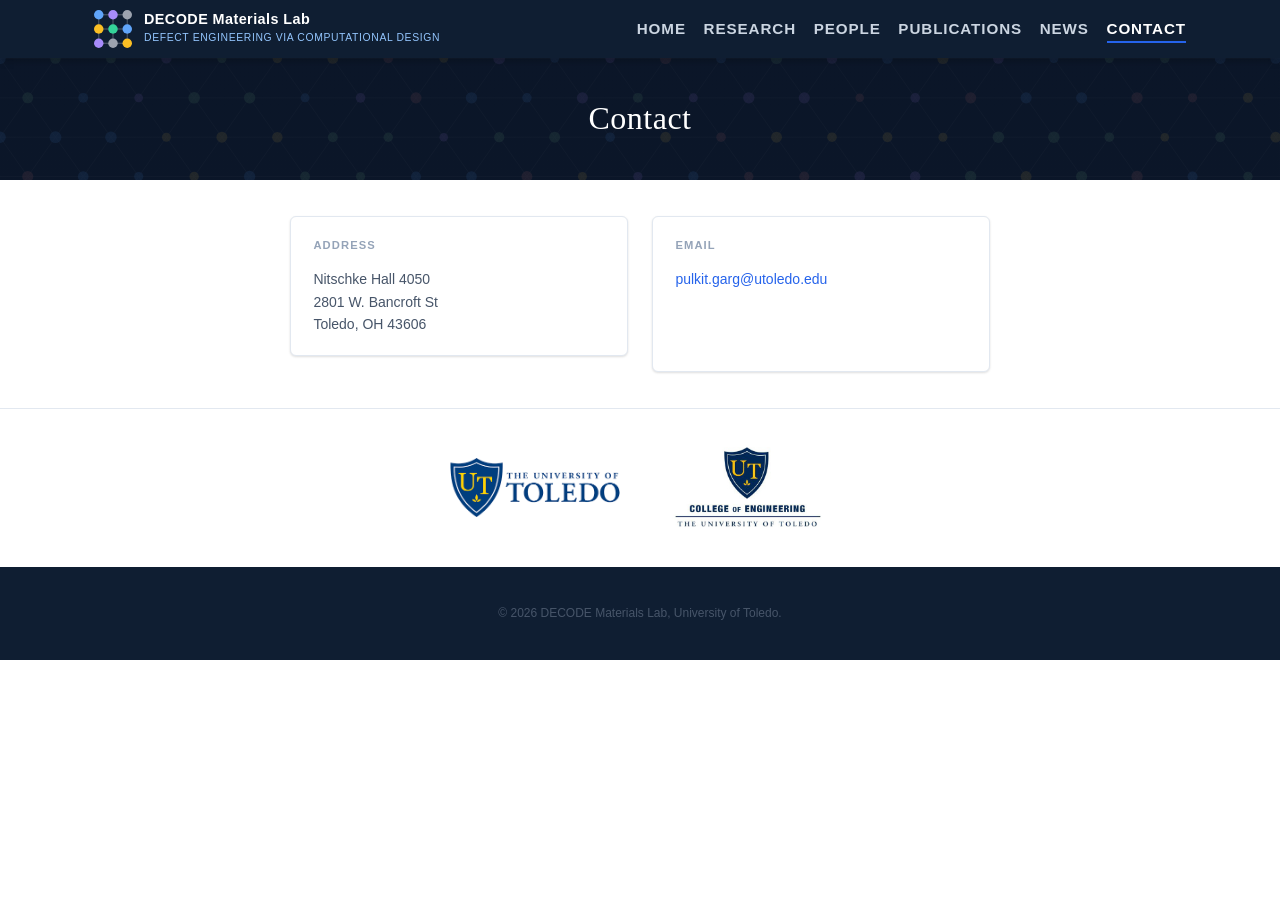
==== commit 03af9d6f: "Footer: keep only copyright line; fix logo size mismatch - Remove the 'DECODE Materials Lab · Defect" ====
--- a/contact.html
+++ b/contact.html
@@ -80,8 +80,7 @@
 
 <!-- ===== FOOTER ===== -->
 <footer>
-  <p><strong style="color:#e2e8f0">DECODE Materials Lab</strong> &middot; Defect Engineering via Computational Design</p>
-  <p style="margin-top:.75rem; font-size:.75rem; color:#475569;">&copy; 2026 DECODE Materials Lab, University of Toledo.</p>
+  <p style="font-size:.75rem; color:#475569;">&copy; 2026 DECODE Materials Lab, University of Toledo.</p>
 </footer>
 
 <script>
--- a/styles.css
+++ b/styles.css
@@ -1070,7 +1070,7 @@
   padding: 1.75rem 1.5rem;
 }
 
-.logo-strip img { height: 84px; }
+.logo-strip img { width: 170px; height: auto; }
 
 /* ===== HAMBURGER BUTTON ===== */
 .nav-hamburger {
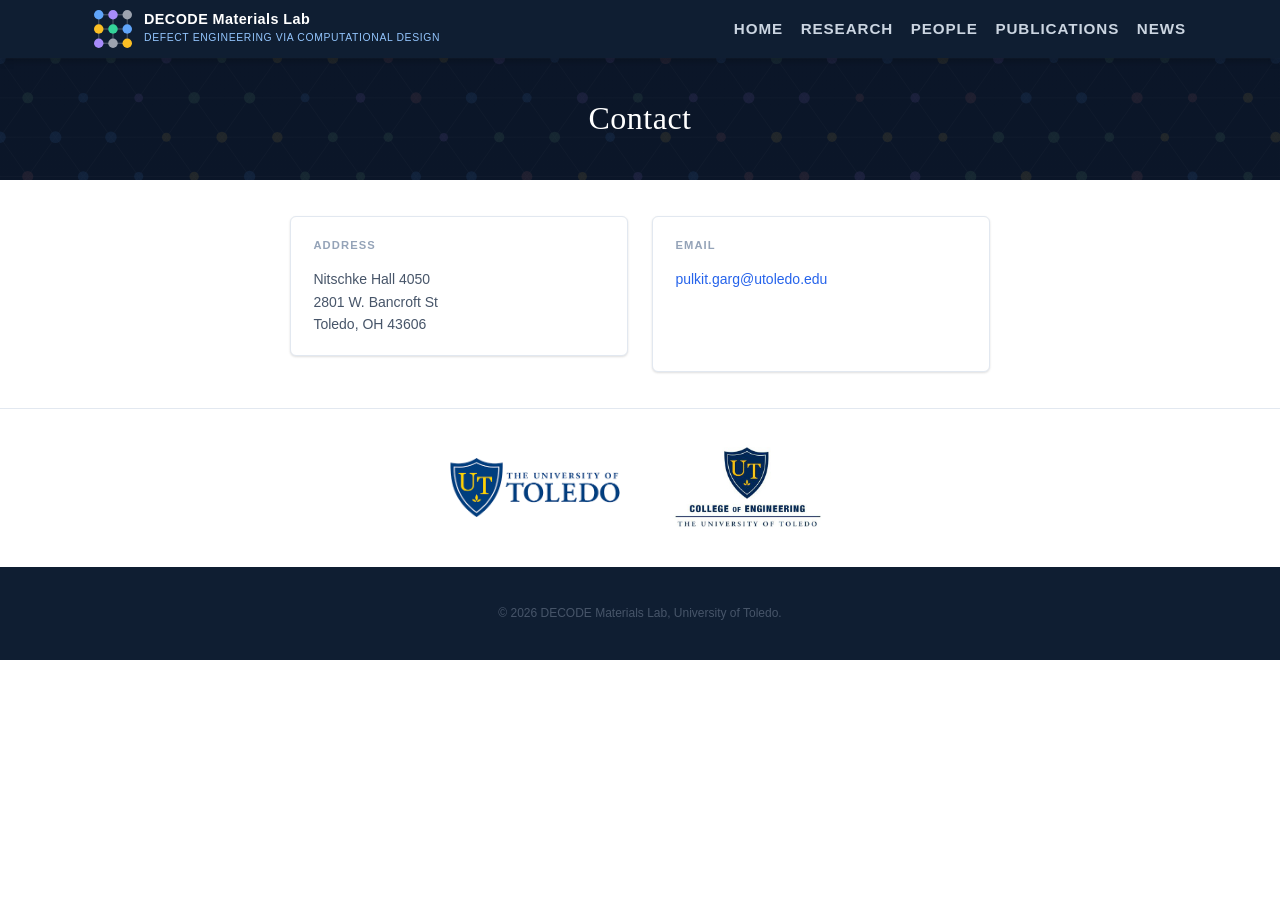
==== commit 38830caa: "Remove Contact from nav; add full address to People page - Remove Contact link from the top nav on a" ====
--- a/contact.html
+++ b/contact.html
@@ -43,7 +43,6 @@
       <li><a href="people.html">People</a></li>
       <li><a href="publications.html">Publications</a></li>
       <li><a href="news.html">News</a></li>
-      <li><a href="contact.html" class="active">Contact</a></li>
     </ul>
     <button class="nav-hamburger" id="nav-toggle" aria-label="Toggle menu">
       <span></span><span></span><span></span>
--- a/styles.css
+++ b/styles.css
@@ -216,13 +216,13 @@
 
 /* ===== SECTION WRAPPER ===== */
 section { padding: 2.25rem 1.5rem; }
+
+#home-about { padding-top: .75rem; }
 section.section-shaded { background: var(--gray-50); }
 
 .section-inner { max-width: var(--max-w); margin: 0 auto; }
 
 .section-header { margin-bottom: 2rem; }
-
-#home-about .section-header { text-align: center; }
 
 h2 {
   font-size: 1.65rem;
@@ -530,6 +530,15 @@
 /* ===== HOME: RESEARCH THRUST TEASERS ===== */
 .teaser-grid { grid-template-columns: repeat(3, 1fr); }
 .teaser-grid .research-card h3 { text-align: center; }
+
+.thrust-thumb {
+  width: 100%;
+  height: 150px;
+  object-fit: cover;
+  border-radius: 4px;
+  margin-bottom: .9rem;
+  display: block;
+}
 
 .thrust-more {
   display: inline-block;
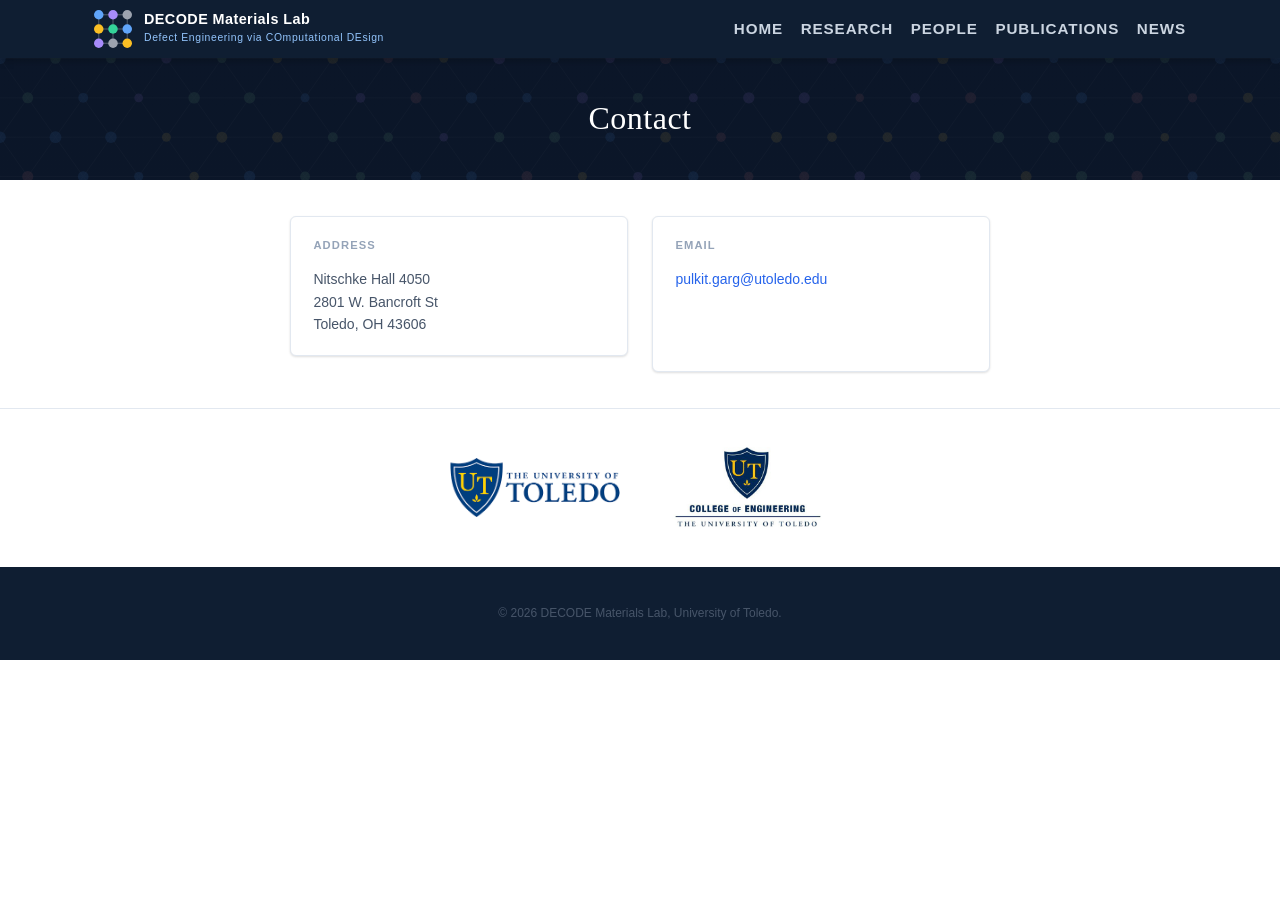
==== commit c8f888f2: "Nav subtitle: remove all-caps transform, capitalize only DECODE letters Change 'Defect Engineering v" ====
--- a/contact.html
+++ b/contact.html
@@ -34,7 +34,7 @@
       </svg>
       <div class="nav-brand-text">
         <span class="nav-brand-name">DECODE Materials Lab</span>
-        <span class="nav-brand-sub">Defect Engineering via Computational Design</span>
+        <span class="nav-brand-sub">Defect Engineering via COmputational DEsign</span>
       </div>
     </a>
     <ul class="nav-links" id="nav-links">
--- a/styles.css
+++ b/styles.css
@@ -83,7 +83,6 @@
   font-family: -apple-system, BlinkMacSystemFont, "Segoe UI", sans-serif;
   font-size: .65rem;
   letter-spacing: .06em;
-  text-transform: uppercase;
 }
 
 .nav-links {
@@ -114,7 +113,7 @@
 
 /* ===== HOME BANNER ===== */
 .home-banner {
-  padding: 2rem 1.5rem 1rem;
+  padding: 2rem 1.5rem .5rem;
   text-align: center;
 }
 
@@ -217,7 +216,8 @@
 /* ===== SECTION WRAPPER ===== */
 section { padding: 2.25rem 1.5rem; }
 
-#home-about { padding-top: .75rem; }
+#home-about { padding-top: .25rem; }
+#home-about .section-header { margin-bottom: .75rem; }
 section.section-shaded { background: var(--gray-50); }
 
 .section-inner { max-width: var(--max-w); margin: 0 auto; }
@@ -533,8 +533,10 @@
 
 .thrust-thumb {
   width: 100%;
-  height: 150px;
-  object-fit: cover;
+  height: 100px;
+  object-fit: contain;
+  background: var(--gray-50);
+  border: 1px solid var(--gray-100);
   border-radius: 4px;
   margin-bottom: .9rem;
   display: block;
